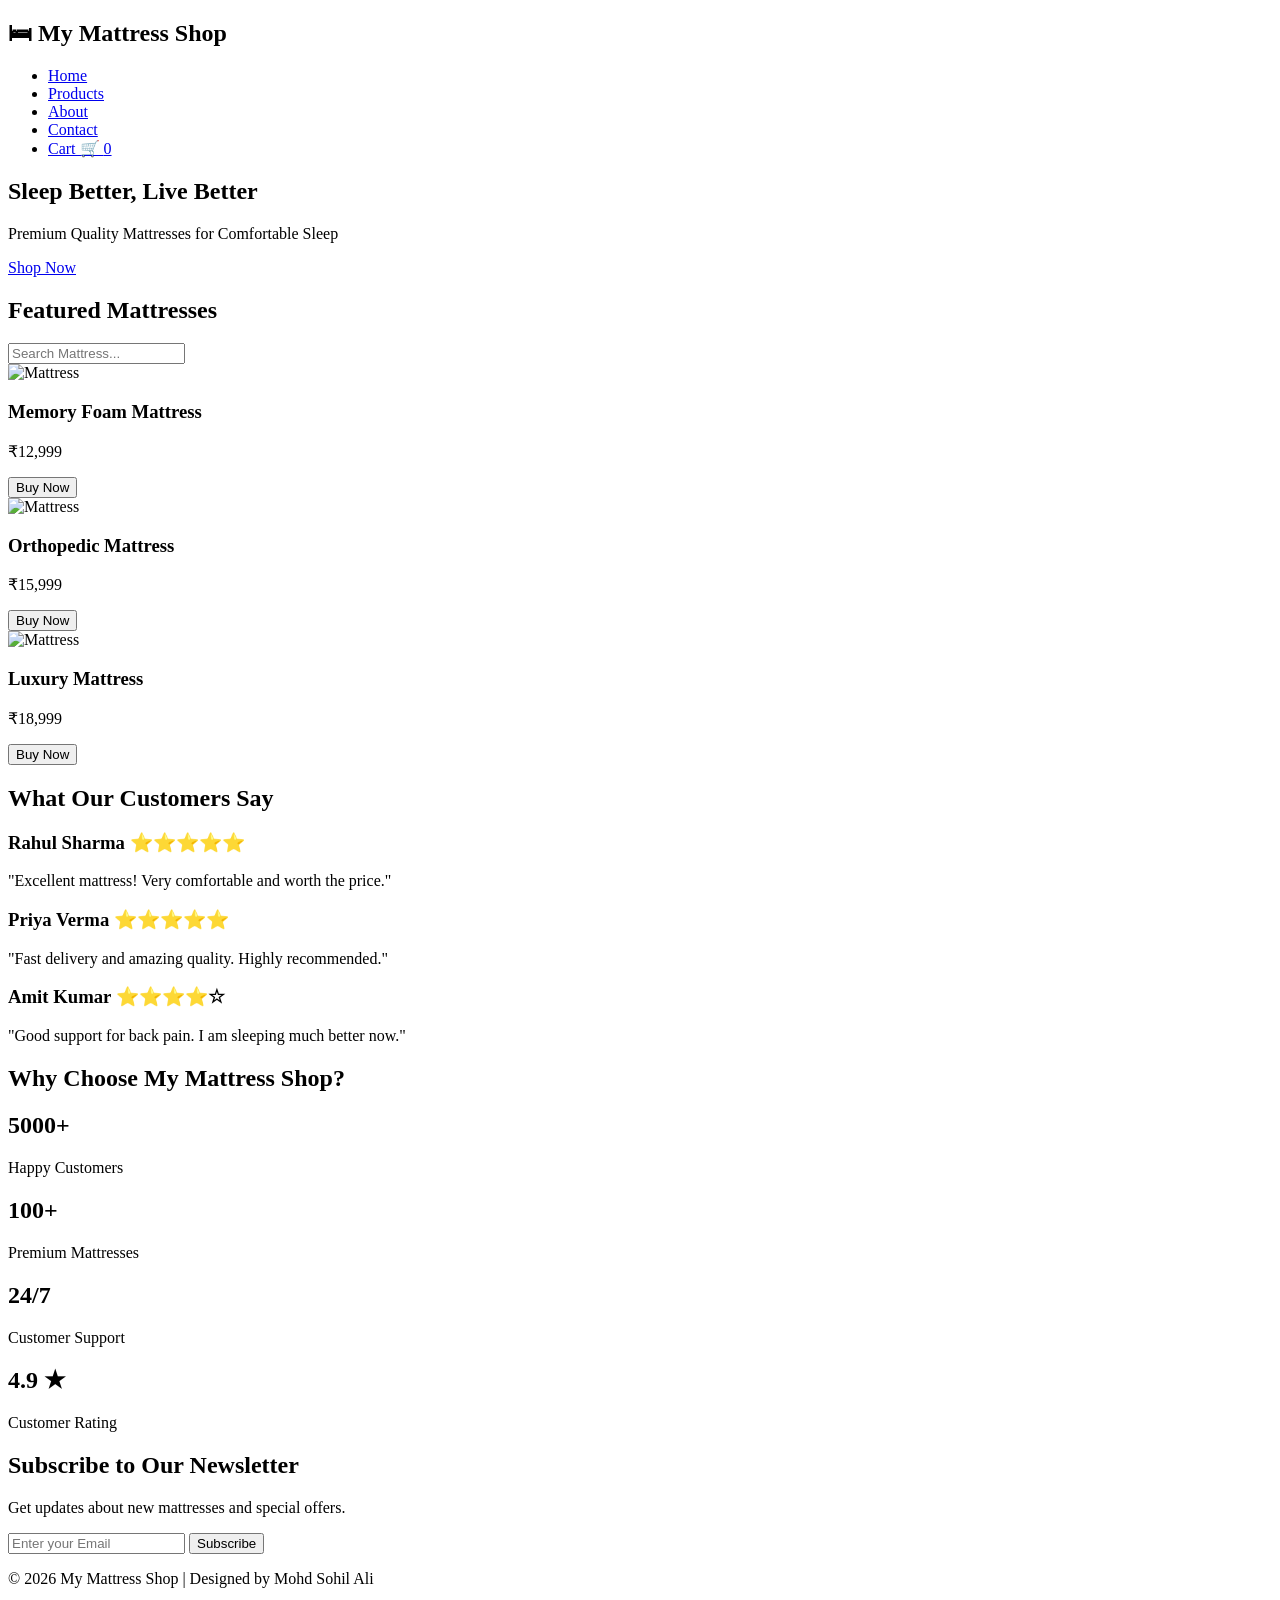
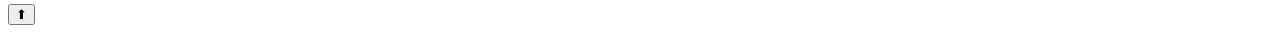
==== index.html @ 95a56e02 "Add files via upload" ====
<!DOCTYPE html>
<html lang="en">
<head>
    <meta charset="UTF-8">
    <meta name="viewport" content="width=device-width, initial-scale=1.0">
    <title>My Mattress Shop</title>

    <link rel="stylesheet" href="css/style.css">
    <link rel="stylesheet" href="css/responsive.css">
</head>

<body>

    <!-- Navbar Start -->
    <header>
        <nav class="navbar">

            <div class="logo">
                <h2>🛏 My Mattress Shop</h2>
            </div>

            <ul class="menu">
                <li><a href="index.html">Home</a></li>
                <li><a href="products.html">Products</a></li>
                <li><a href="about.html">About</a></li>
                <li><a href="contact.html">Contact</a></li>
                <li><a href="cart.html">Cart 🛒 <span id="cart-count">0</span></a></li>
            </ul>

        </nav>
    </header>
    <!-- Navbar End -->


    <!-- Hero Section -->
    <section class="hero">

        <div class="hero-text">

            <h1>Sleep Better, Live Better</h1>

            <p>
                Premium Quality Mattresses for Comfortable Sleep
            </p>

            <a href="products.html" class="btn">
                Shop Now
            </a>

        </div>

    </section>


<script src="js/ui.js"></script>
<!-- Featured Products -->

<section class="featured">

    <h2>Featured Mattresses</h2>
    <div class="search-box">
    <input type="text" id="searchInput" placeholder="Search Mattress..." onkeyup="searchProducts()">
</div>

    <div class="product-container">

        <div class="card">
            <img src="images/Memory-Foam.jpg" alt="Mattress">

            <h3>Memory Foam Mattress</h3>

            <p>₹12,999</p>

            <button onclick="location.href='products.html'">Buy Now</button>

        </div>

        <div class="card">
            <img src="images/orthopadic.jpg" alt="Mattress">

            <h3>Orthopedic Mattress</h3>

            <p>₹15,999</p>

            <button>Buy Now</button>

        </div>

        <div class="card">
            <img src="images/luxery matress.jpg" alt="Mattress">

            <h3>Luxury Mattress</h3>

            <p>₹18,999</p>

            <button>Buy Now</button>

        </div>

    </div>

</section>
<section class="reviews">

<h2>What Our Customers Say</h2>

<div class="review-container">

<div class="review-card">
<h3>Rahul Sharma ⭐⭐⭐⭐⭐</h3>
<p>"Excellent mattress! Very comfortable and worth the price."</p>
</div>

<div class="review-card">
<h3>Priya Verma ⭐⭐⭐⭐⭐</h3>
<p>"Fast delivery and amazing quality. Highly recommended."</p>
</div>

<div class="review-card">
<h3>Amit Kumar ⭐⭐⭐⭐☆</h3>
<p>"Good support for back pain. I am sleeping much better now."</p>
</div>

</div>

</section>
<section class="stats">

<h2>Why Choose My Mattress Shop?</h2>

<div class="stats-container">

<div class="stat-box">
<h1>5000+</h1>
<p>Happy Customers</p>
</div>

<div class="stat-box">
<h1>100+</h1>
<p>Premium Mattresses</p>
</div>

<div class="stat-box">
<h1>24/7</h1>
<p>Customer Support</p>
</div>

<div class="stat-box">
<h1>4.9 ★</h1>
<p>Customer Rating</p>
</div>

</div>

</section>
<section class="newsletter">

<h2>Subscribe to Our Newsletter</h2>

<p>Get updates about new mattresses and special offers.</p>

<form id="newsletterForm">

<input type="email" id="newsletterEmail" placeholder="Enter your Email">

<button type="submit">Subscribe</button>

</form>

<script>
const newsletterForm = document.getElementById("newsletterForm");

if (newsletterForm) {
    newsletterForm.addEventListener("submit", function(e) {
        e.preventDefault();

        const email = document.getElementById("newsletterEmail").value.trim();

        if (email === "") {
            alert("Please enter your email.");
            return;
        }

        alert("Thank you for subscribing!");

        newsletterForm.reset();
    });
}
</script>
</section>
<footer class="footer">
    <p>© 2026 My Mattress Shop | Designed by Mohd Sohil Ali</p>
</footer>

<button id="topBtn" onclick="topFunction()">⬆</button>
<script src="js/ui.js"></script>
</body>
</html>
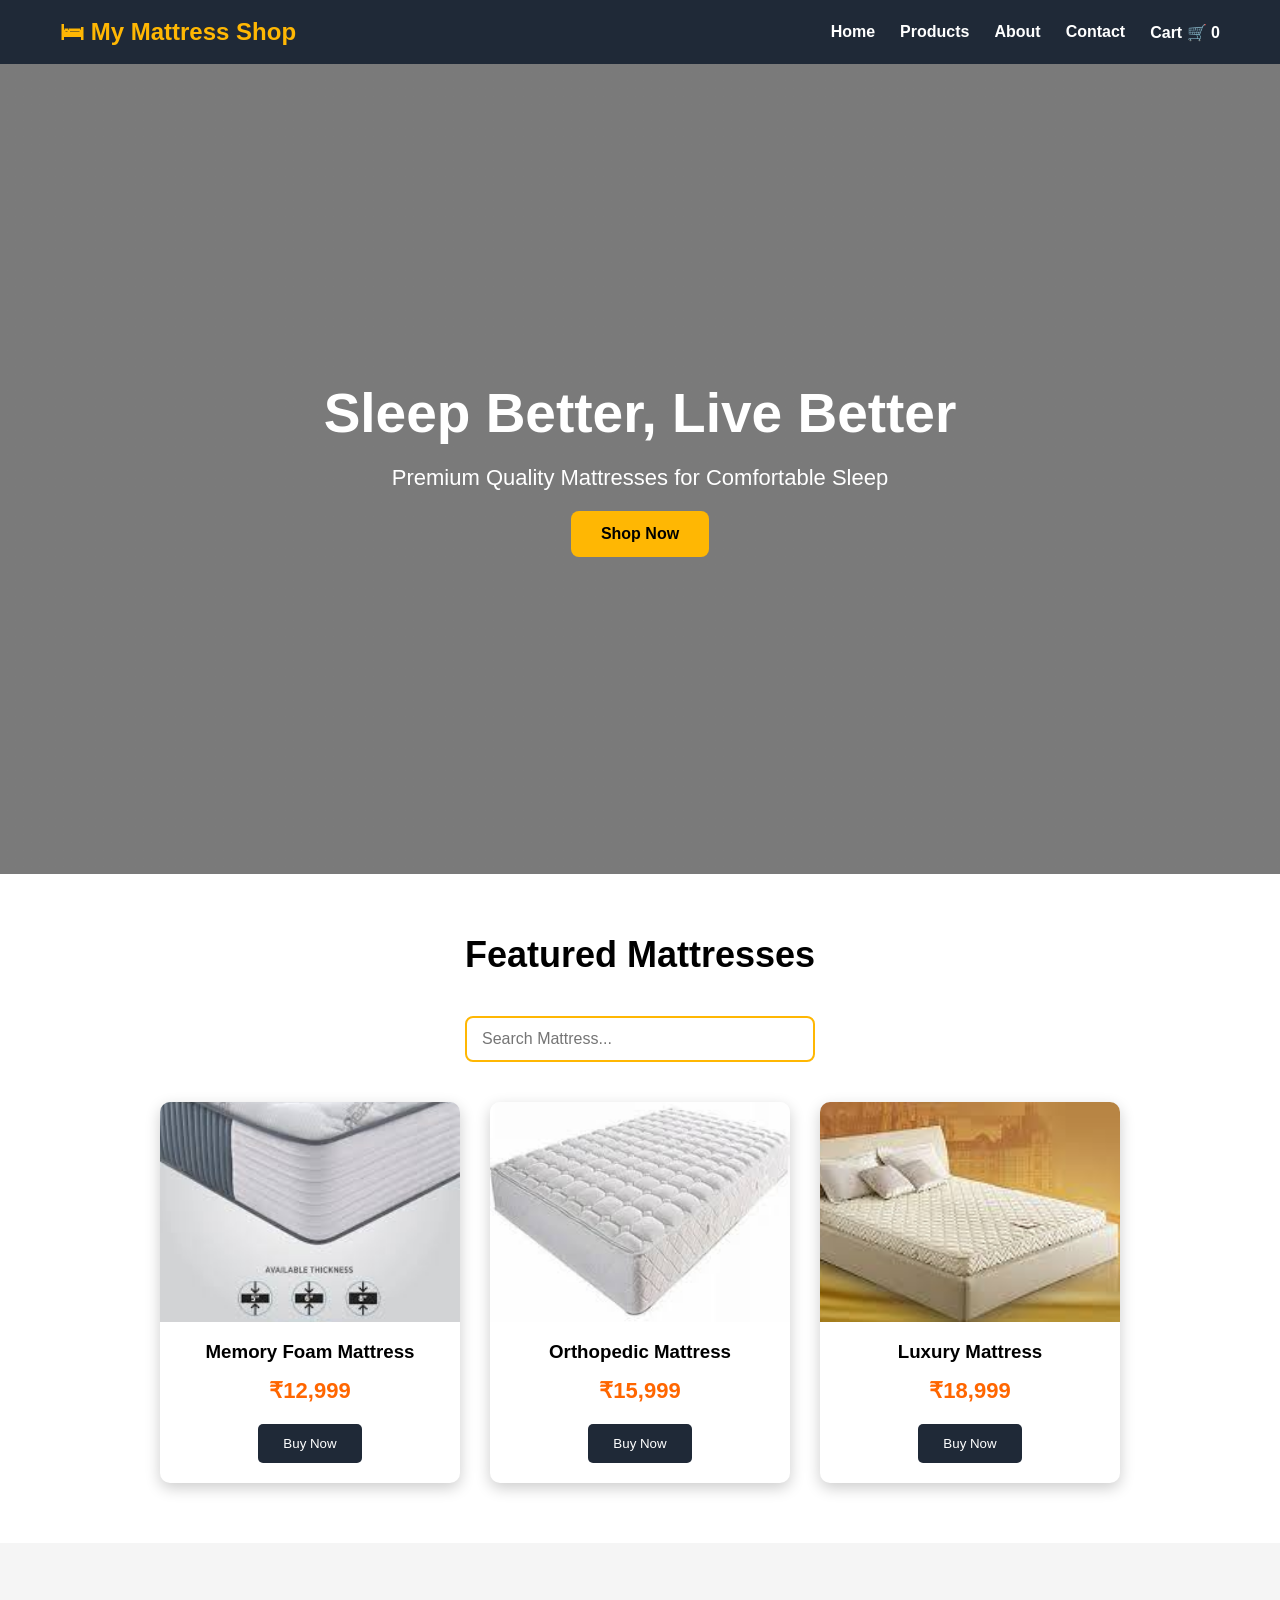
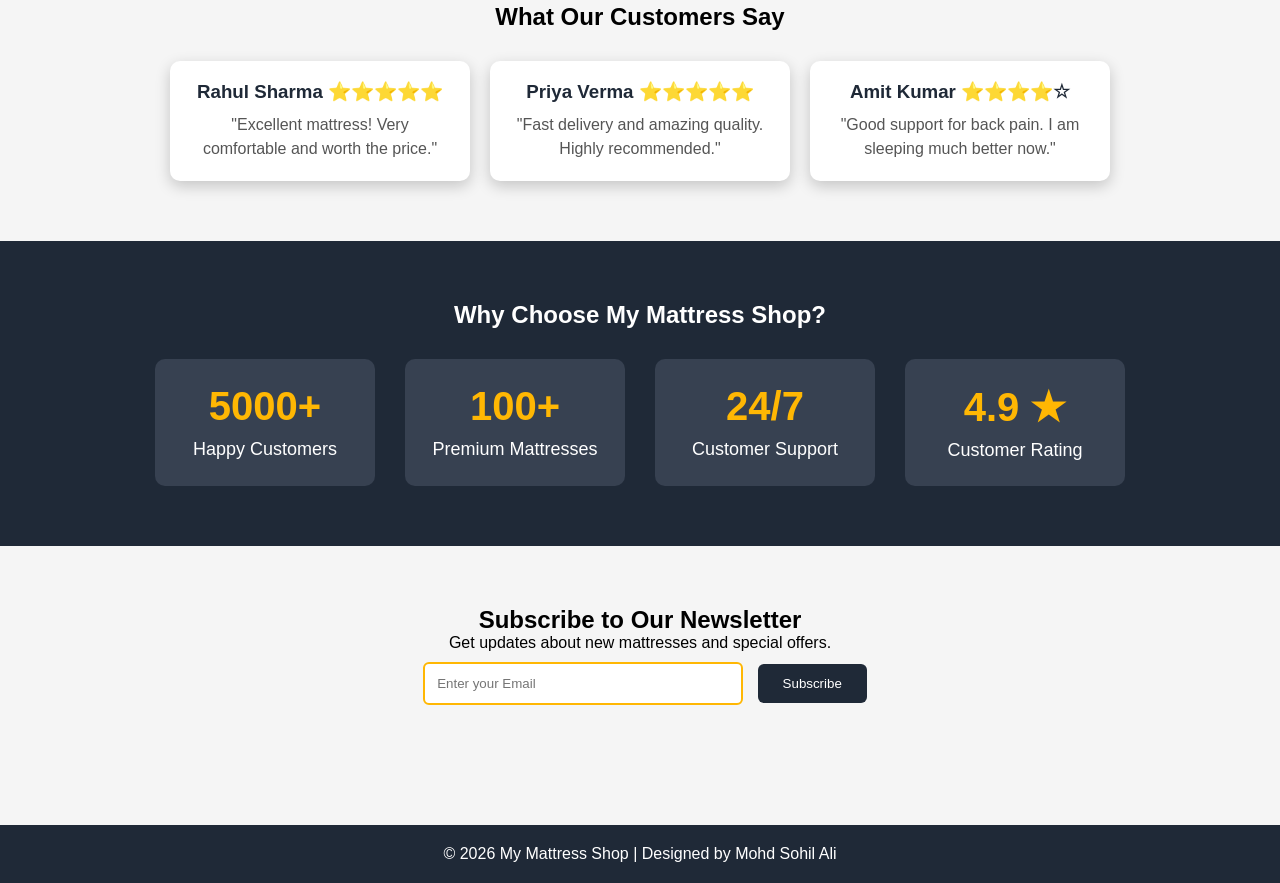
==== commit 2223cef7: "Fix HTML formatting and update script references" ====
--- a/index.html
+++ b/index.html
@@ -5,8 +5,8 @@
     <meta name="viewport" content="width=device-width, initial-scale=1.0">
     <title>My Mattress Shop</title>
 
-    <link rel="stylesheet" href="css/style.css">
-    <link rel="stylesheet" href="css/responsive.css">
+    <link rel="stylesheet" href="CSS/style.CSS">
+    <link rel="stylesheet" href="CSS/responsive.CSS">
 </head>
 
 <body>
@@ -52,7 +52,7 @@
     </section>
 
 
-<script src="js/ui.js"></script>
+<script src="JS/ui.js"></script>
 <!-- Featured Products -->
 
 <section class="featured">
@@ -65,7 +65,7 @@
     <div class="product-container">
 
         <div class="card">
-            <img src="images/Memory-Foam.jpg" alt="Mattress">
+            <img src="IMAGES/Memory-Foam.jpg" alt="Mattress">
 
             <h3>Memory Foam Mattress</h3>
 
@@ -76,7 +76,7 @@
         </div>
 
         <div class="card">
-            <img src="images/orthopadic.jpg" alt="Mattress">
+            <img src="IMAGES/orthopedic.jpg" alt="Mattress">
 
             <h3>Orthopedic Mattress</h3>
 
@@ -87,7 +87,7 @@
         </div>
 
         <div class="card">
-            <img src="images/luxery matress.jpg" alt="Mattress">
+            <img src="IMAGES/luxery mattress.jpg" alt="Mattress">
 
             <h3>Luxury Mattress</h3>
 
@@ -193,6 +193,5 @@
 </footer>
 
 <button id="topBtn" onclick="topFunction()">⬆</button>
-<script src="js/ui.js"></script>
 </body>
-</html>+</html>
--- a/CSS/style.CSS
+++ b/CSS/style.CSS
@@ -0,0 +1,558 @@
+*{
+    margin:0;
+    padding:0;
+    box-sizing:border-box;
+    font-family:Arial, sans-serif;
+}
+
+body{
+    background:#f5f5f5;
+}
+
+/* Navbar */
+.navbar{
+    display:flex;
+    justify-content:space-between;
+    align-items:center;
+    background:#1f2937;
+    color:white;
+    padding:18px 60px;
+}
+
+.logo h2{
+    color:#ffb703;
+}
+
+.menu{
+    list-style:none;
+    display:flex;
+}
+
+.menu li{
+    margin-left:25px;
+}
+
+.menu li a{
+    text-decoration:none;
+    color:white;
+    font-weight:bold;
+    transition:.3s;
+}
+
+.menu li a:hover{
+    color:#ffb703;
+}
+
+/* Hero Section */
+.hero{
+    height:90vh;
+    display:flex;
+    justify-content:center;
+    align-items:center;
+    text-align:center;
+    background:linear-gradient(rgba(0,0,0,.5),rgba(0,0,0,.5)),
+    url('https://images.unsplash.com/photo-1505693416388-ac5ce068fe85?auto=format&fit=crop&w=1600&q=80');
+    background-size:cover;
+    background-position:center;
+}
+
+.hero h1{
+    font-size:55px;
+    color:white;
+}
+
+.hero p{
+    color:white;
+    font-size:22px;
+    margin:20px 0;
+}
+
+.btn{
+    display:inline-block;
+    padding:14px 30px;
+    background:#ffb703;
+    color:black;
+    text-decoration:none;
+    font-weight:bold;
+    border-radius:8px;
+}
+
+.btn:hover{
+    background:white;
+}
+/* Featured Products */
+
+.featured{
+    padding:60px;
+    text-align:center;
+    background:white;
+}
+
+.featured h2{
+    font-size:36px;
+    margin-bottom:40px;
+}
+
+.product-container{
+    display:flex;
+    justify-content:center;
+    gap:30px;
+    flex-wrap:wrap;
+}
+
+.card{
+    width:300px;
+    background:#fff;
+    border-radius:10px;
+    box-shadow:0 5px 15px rgba(0,0,0,.2);
+    overflow:hidden;
+    transition:.3s;
+}
+
+.card:hover{
+    transform:translateY(-10px);
+}
+
+.card img{
+    width:100%;
+    height:220px;
+    object-fit:cover;
+}
+
+.card h3{
+    margin:15px 0;
+}
+
+.card p{
+    color:#ff6600;
+    font-size:22px;
+    font-weight:bold;
+}
+
+.card button{
+    margin:20px;
+    padding:12px 25px;
+    background:#1f2937;
+    color:white;
+    border:none;
+    cursor:pointer;
+    border-radius:5px;
+}
+
+.card button:hover{
+    background:#ffb703;
+    color:black;
+}
+#cart-items{
+    display:flex;
+    justify-content:center;
+    gap:30px;
+    flex-wrap:wrap;
+    margin-top:30px;
+    }
+    
+    #total-price{
+    margin-top:30px;
+    color:#ff6600;
+    font-size:32px;
+    text-align:center;
+    }
+    /* Checkout */
+
+.checkout{
+    width:60%;
+    margin:50px auto;
+    background:white;
+    padding:30px;
+    border-radius:10px;
+    box-shadow:0 5px 15px rgba(0,0,0,.2);
+    }
+    
+    .checkout h2{
+    text-align:center;
+    margin-bottom:25px;
+    }
+    
+    .checkout form{
+    display:flex;
+    flex-direction:column;
+    gap:15px;
+    }
+    
+    .checkout input,
+    .checkout textarea{
+    padding:12px;
+    font-size:16px;
+    border:1px solid #ccc;
+    border-radius:5px;
+    }
+    
+    .checkout textarea{
+    height:100px;
+    resize:none;
+    }
+    
+    .checkout button{
+    border:none;
+    cursor:pointer;
+    }
+    /* About Page */
+
+.about{
+
+    width:80%;
+    
+    margin:50px auto;
+    
+    background:#fff;
+    
+    padding:40px;
+    
+    border-radius:10px;
+    
+    box-shadow:0 5px 15px rgba(0,0,0,.2);
+    
+    }
+    
+    .about h1{
+    
+    text-align:center;
+    
+    margin-bottom:20px;
+    
+    color:#1f2937;
+    
+    }
+    
+    .about p{
+    
+    font-size:18px;
+    
+    line-height:30px;
+    
+    margin-bottom:20px;
+    
+    }
+    
+    .about-box{
+    
+    margin-top:30px;
+    
+    padding:20px;
+    
+    background:#f5f5f5;
+    
+    border-left:5px solid #ffb703;
+    
+    border-radius:5px;
+    
+    }
+    
+    .about-box h2{
+    
+    margin-bottom:15px;
+    
+    color:#1f2937;
+    
+    }
+    
+    .about-box ul{
+    
+    padding-left:20px;
+    
+    }
+    
+    .about-box li{
+    
+    margin:10px 0;
+    
+    font-size:18px;
+    
+    }
+    /* Footer */
+
+.footer{
+    background:#1f2937;
+    color:white;
+    text-align:center;
+    padding:20px;
+    margin-top:50px;
+}
+
+.footer p{
+    margin:0;
+    font-size:16px;
+}
+/* Contact Page */
+
+#contactForm{
+    width:500px;
+    margin:30px auto;
+    background:#fff;
+    padding:30px;
+    border-radius:10px;
+    box-shadow:0 5px 15px rgba(0,0,0,.2);
+}
+
+#contactForm input,
+#contactForm textarea{
+    width:100%;
+    padding:12px;
+    margin-bottom:15px;
+    border:1px solid #ccc;
+    border-radius:5px;
+    font-size:16px;
+}
+
+#contactForm textarea{
+    resize:none;
+}
+
+#contactForm button{
+    width:100%;
+    padding:12px;
+    background:#ffb703;
+    border:none;
+    border-radius:5px;
+    font-size:18px;
+    font-weight:bold;
+    cursor:pointer;
+}
+
+#contactForm button:hover{
+    background:#1f2937;
+    color:white;
+}
+.product-details{
+    max-width: 1000px;
+    margin: 50px auto;
+    background: #fff;
+    padding: 30px;
+    border-radius: 10px;
+    box-shadow: 0 5px 15px rgba(0,0,0,.15);
+
+    display: flex;
+    gap: 40px;
+    align-items: center;
+}
+
+.product-details img{
+    width: 400px;
+    border-radius: 10px;
+}
+
+.product-info{
+    flex: 1;
+}
+
+.product-info h1{
+    font-size: 36px;
+    margin-bottom: 20px;
+}
+
+.product-info h2{
+    color: crimson;
+    margin-bottom: 15px;
+}
+
+.product-info p{
+    font-size:18px;
+    line-height:30px;
+    margin-bottom:20px;
+}
+.product-details{
+    max-width:1000px;
+    margin:50px auto;
+    background:#fff;
+    padding:30px;
+    border-radius:10px;
+    box-shadow:0 5px 15px rgba(0,0,0,.15);
+    display:flex;
+    gap:40px;
+    align-items:center;
+}
+
+.product-details img{
+    width:400px;
+    border-radius:10px;
+}
+
+.product-info{
+    flex:1;
+}
+
+.product-info h1{
+    font-size:36px;
+}
+
+.product-info h2{
+    color:crimson;
+}
+
+.product-info p{
+    font-size:18px;
+    line-height:30px;
+}
+.search-box{
+    text-align:center;
+    margin:20px 0 40px;
+}
+
+.search-box input{
+    width:350px;
+    padding:12px 15px;
+    border:2px solid #ffb703;
+    border-radius:8px;
+    font-size:16px;
+}
+/* Customer Reviews */
+
+.reviews{
+    padding:60px 20px;
+    background:#f5f5f5;
+    text-align:center;
+}
+
+.review-container{
+    display:flex;
+    justify-content:center;
+    gap:20px;
+    flex-wrap:wrap;
+    margin-top:30px;
+}
+
+.review-card{
+    width:300px;
+    background:white;
+    padding:20px;
+    border-radius:10px;
+    box-shadow:0 5px 15px rgba(0,0,0,.2);
+}
+
+.review-card h3{
+    color:#1f2937;
+    margin-bottom:10px;
+}
+
+.review-card p{
+    color:#555;
+    line-height:24px;
+}
+/* Category Buttons */
+
+.category-buttons{
+    text-align:center;
+    margin-bottom:30px;
+}
+
+.category-buttons button{
+    margin:8px;
+    padding:10px 20px;
+    border:none;
+    border-radius:6px;
+    background:#1f2937;
+    color:white;
+    cursor:pointer;
+    font-size:16px;
+}
+
+.category-buttons button:hover{
+    background:#ffb703;
+    color:black;
+}
+/* Sort Box */
+
+.sort-box{
+    text-align:center;
+    margin-bottom:30px;
+}
+
+.sort-box select{
+    padding:10px 15px;
+    border:2px solid #ffb703;
+    border-radius:6px;
+    font-size:16px;
+}
+/* Statistics */
+
+.stats{
+    padding:60px 20px;
+    background:#1f2937;
+    color:white;
+    text-align:center;
+}
+
+.stats-container{
+    display:flex;
+    justify-content:center;
+    gap:30px;
+    flex-wrap:wrap;
+    margin-top:30px;
+}
+
+.stat-box{
+    width:220px;
+    background:#374151;
+    padding:25px;
+    border-radius:10px;
+}
+
+.stat-box h1{
+    color:#ffb703;
+    font-size:40px;
+    margin-bottom:10px;
+}
+
+.stat-box p{
+    font-size:18px;
+}
+/* Back To Top Button */
+
+#topBtn{
+display:none;
+position:fixed;
+bottom:20px;
+right:20px;
+padding:15px 18px;
+font-size:20px;
+background:#ffb703;
+color:black;
+border:none;
+border-radius:50%;
+cursor:pointer;
+box-shadow:0 4px 10px rgba(0,0,0,.3);
+}
+
+#topBtn:hover{
+background:#1f2937;
+color:white;
+}
+/* Newsletter */
+
+.newsletter{
+padding:60px 20px;
+text-align:center;
+background:#f5f5f5;
+}
+
+.newsletter input{
+width:320px;
+padding:12px;
+border:2px solid #ffb703;
+border-radius:6px;
+margin:10px;
+}
+
+.newsletter button{
+padding:12px 25px;
+background:#1f2937;
+color:white;
+border:none;
+border-radius:6px;
+cursor:pointer;
+}
+
+.newsletter button:hover{
+background:#ffb703;
+color:black;
+}
--- a/CSS/responsive.CSS
+++ b/CSS/responsive.CSS
@@ -0,0 +1,206 @@
+/* ============================= */
+/* MOBILE RESPONSIVE DESIGN */
+/* ============================= */
+
+@media (max-width: 768px) {
+
+    /* Navbar */
+    .navbar {
+        flex-direction: column;
+        padding: 15px 20px;
+        gap: 15px;
+    }
+
+    .logo h2 {
+        font-size: 22px;
+    }
+
+    .menu {
+        display: flex;
+        flex-wrap: wrap;
+        justify-content: center;
+        gap: 10px;
+        padding: 0;
+    }
+
+    .menu li {
+        margin-left: 0;
+    }
+
+    .menu li a {
+        font-size: 14px;
+    }
+
+
+    /* Hero */
+    .hero {
+        height: 70vh;
+        padding: 20px;
+    }
+
+    .hero h1 {
+        font-size: 36px;
+    }
+
+    .hero p {
+        font-size: 18px;
+    }
+
+
+    /* Featured Products */
+    .featured {
+        padding: 40px 15px;
+    }
+
+    .featured h2 {
+        font-size: 28px;
+        margin-bottom: 25px;
+    }
+
+    .product-container {
+        flex-direction: column;
+        align-items: center;
+        gap: 20px;
+    }
+
+    .card {
+        width: 100%;
+        max-width: 320px;
+    }
+
+
+    /* Search */
+    .search-box {
+        width: 100%;
+        margin-bottom: 20px;
+    }
+
+    .search-box input {
+        width: 100%;
+        max-width: 320px;
+        padding: 12px;
+        box-sizing: border-box;
+    }
+
+
+    /* Category Buttons */
+    .category-buttons {
+        display: flex;
+        flex-wrap: wrap;
+        justify-content: center;
+        gap: 5px;
+    }
+
+    .category-buttons button {
+        margin: 4px;
+        padding: 9px 14px;
+        font-size: 14px;
+    }
+
+
+    /* Sort */
+    .sort-box select {
+        width: 90%;
+        max-width: 300px;
+    }
+
+
+    /* Reviews */
+    .reviews {
+        padding: 40px 15px;
+    }
+
+    .review-container {
+        flex-direction: column;
+        align-items: center;
+    }
+
+    .review-card {
+        width: 100%;
+        max-width: 320px;
+    }
+
+
+    /* Statistics */
+    .stats {
+        padding: 40px 15px;
+    }
+
+    .stats-container {
+        flex-direction: column;
+        align-items: center;
+    }
+
+    .stat-box {
+        width: 100%;
+        max-width: 280px;
+    }
+
+
+    /* Newsletter */
+    .newsletter {
+        padding: 40px 15px;
+    }
+
+    .newsletter input {
+        width: 90%;
+        max-width: 320px;
+        box-sizing: border-box;
+    }
+
+    .newsletter button {
+        margin-top: 5px;
+    }
+
+
+    /* Product Details */
+    .product-details {
+        flex-direction: column;
+        text-align: center;
+        padding: 20px;
+    }
+
+    .product-details img {
+        width: 100%;
+        max-width: 350px;
+        height: auto;
+    }
+
+    .product-info {
+        width: 100%;
+    }
+
+
+    /* Footer */
+    .footer {
+        padding: 25px 15px;
+        text-align: center;
+    }
+
+}
+
+
+/* Small Mobile */
+@media (max-width: 480px) {
+
+    .hero h1 {
+        font-size: 30px;
+    }
+
+    .hero p {
+        font-size: 16px;
+    }
+
+    .btn {
+        padding: 11px 20px;
+    }
+
+    .menu li a {
+        font-size: 13px;
+    }
+
+    .card {
+        max-width: 290px;
+    }
+
+}
